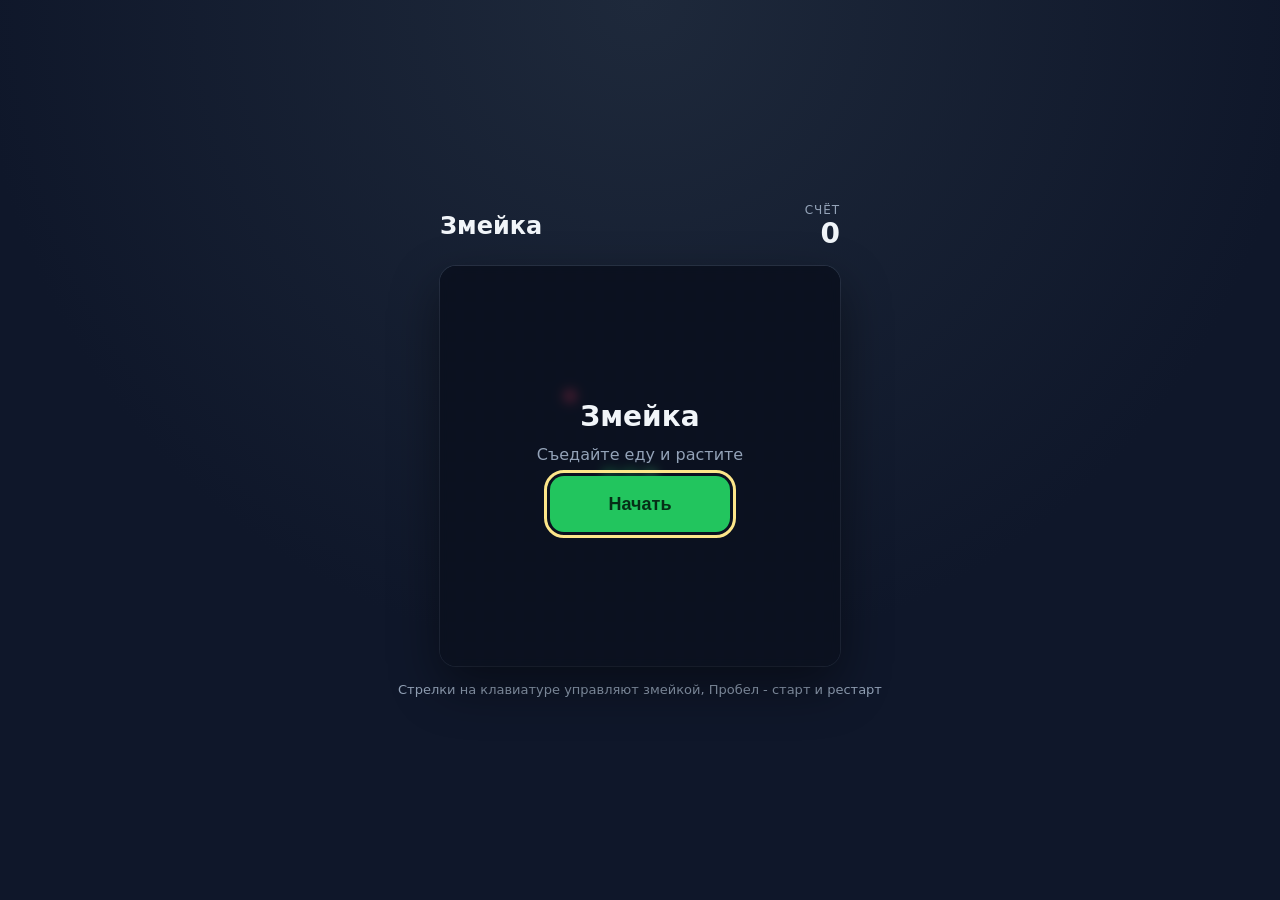
==== ai-versions/bolt-new/index.html @ 48eb81b1 "Add files via upload" ====
<!doctype html>
<html lang="ru">
  <head>
    <meta charset="UTF-8" />
    <meta name="viewport" content="width=device-width, initial-scale=1.0, maximum-scale=1.0, user-scalable=no" />
    <meta name="theme-color" content="#0f172a" />
    <title>Змейка</title>
    <style>
      :root {
        --bg: #0f172a;
        --panel: #1e293b;
        --panel-hover: #334155;
        --board: #0b1220;
        --snake: #22c55e;
        --snake-head: #4ade80;
        --food: #f43f5e;
        --text: #f1f5f9;
        --muted: #94a3b8;
      }

      * {
        box-sizing: border-box;
        margin: 0;
        padding: 0;
      }

      html,
      body {
        height: 100%;
        overflow: hidden;
        overscroll-behavior: none;
      }

      body {
        background: radial-gradient(circle at top, #1e293b 0%, var(--bg) 60%);
        color: var(--text);
        font-family: system-ui, -apple-system, "Segoe UI", Roboto, sans-serif;
        display: flex;
        flex-direction: column;
        align-items: center;
        justify-content: center;
        gap: 16px;
        padding: 16px;
        touch-action: none;
        -webkit-user-select: none;
        user-select: none;
        -webkit-tap-highlight-color: transparent;
      }

      header {
        width: clamp(300px, min(92vw, 55vh), 400px);
        display: flex;
        align-items: center;
        justify-content: space-between;
      }

      h1 {
        font-size: 24px;
        font-weight: 700;
        line-height: 1.2;
      }

      .score {
        display: flex;
        flex-direction: column;
        align-items: flex-end;
        line-height: 1.2;
      }

      .score-label {
        font-size: 12px;
        color: var(--muted);
        text-transform: uppercase;
        letter-spacing: 0.08em;
      }

      .score-value {
        font-size: 28px;
        font-weight: 700;
        font-variant-numeric: tabular-nums;
      }

      .board {
        position: relative;
        width: clamp(300px, min(92vw, 55vh), 400px);
        aspect-ratio: 1 / 1;
        border-radius: 16px;
        overflow: hidden;
        box-shadow: 0 20px 50px rgba(0, 0, 0, 0.45), 0 0 0 1px rgba(148, 163, 184, 0.15);
      }

      canvas {
        display: block;
        width: 100%;
        height: 100%;
      }

      .overlay {
        position: absolute;
        inset: 0;
        display: flex;
        flex-direction: column;
        align-items: center;
        justify-content: center;
        gap: 12px;
        padding: 24px;
        background: rgba(11, 18, 32, 0.82);
        backdrop-filter: blur(4px);
        text-align: center;
        transition: opacity 0.25s ease, visibility 0.25s ease;
      }

      .overlay.hidden {
        opacity: 0;
        visibility: hidden;
        pointer-events: none;
      }

      .overlay-title {
        font-size: 28px;
        font-weight: 700;
      }

      .overlay-text {
        font-size: 16px;
        color: var(--muted);
      }

      .overlay-text strong {
        color: var(--text);
      }

      .btn {
        min-width: 180px;
        min-height: 56px;
        padding: 0 28px;
        border: none;
        border-radius: 14px;
        background: var(--snake);
        color: #052e16;
        font-size: 18px;
        font-weight: 700;
        cursor: pointer;
        transition: transform 0.12s ease, background-color 0.2s ease;
      }

      .btn:hover {
        background: var(--snake-head);
      }

      .btn:active {
        transform: scale(0.96);
      }

      .btn:focus-visible {
        outline: 3px solid #fde68a;
        outline-offset: 3px;
      }

      .pad {
        display: grid;
        grid-template-columns: repeat(3, 64px);
        grid-template-rows: repeat(2, 64px);
        gap: 8px;
      }

      .pad-btn {
        display: flex;
        align-items: center;
        justify-content: center;
        width: 64px;
        height: 64px;
        border: none;
        border-radius: 16px;
        background: var(--panel);
        color: var(--text);
        cursor: pointer;
        box-shadow: 0 4px 0 #0f172a, 0 8px 18px rgba(0, 0, 0, 0.35);
        transition: transform 0.08s ease, background-color 0.15s ease, box-shadow 0.08s ease;
      }

      .pad-btn:hover {
        background: var(--panel-hover);
      }

      .pad-btn:active,
      .pad-btn.pressed {
        transform: translateY(3px);
        box-shadow: 0 1px 0 #0f172a, 0 3px 8px rgba(0, 0, 0, 0.3);
        background: var(--snake);
        color: #052e16;
      }

      .pad-btn:focus-visible {
        outline: 3px solid #fde68a;
        outline-offset: 2px;
      }

      .pad-up {
        grid-column: 2;
        grid-row: 1;
      }

      .pad-left {
        grid-column: 1;
        grid-row: 2;
      }

      .pad-down {
        grid-column: 2;
        grid-row: 2;
      }

      .pad-right {
        grid-column: 3;
        grid-row: 2;
      }

      .pad-btn svg {
        width: 28px;
        height: 28px;
      }

      .hint {
        font-size: 13px;
        color: var(--muted);
        text-align: center;
      }

      @media (hover: hover) and (pointer: fine) {
        .pad {
          display: none;
        }
      }

      @media (hover: hover) and (pointer: fine) {
        .hint-touch {
          display: none;
        }
      }

      @media (hover: none), (pointer: coarse) {
        .hint-desktop {
          display: none;
        }
      }
    </style>
    <meta property="og:image" content="https://bolt.new/static/og_default.png">
    <meta name="twitter:card" content="summary_large_image">
    <meta name="twitter:image" content="https://bolt.new/static/og_default.png">
  </head>
  <body>
    <header>
      <h1>Змейка</h1>
      <div class="score">
        <span class="score-label">Счёт</span>
        <span class="score-value" id="score">0</span>
      </div>
    </header>

    <div class="board">
      <canvas id="board" width="400" height="400"></canvas>

      <div class="overlay" id="overlay">
        <h2 class="overlay-title" id="overlay-title">Змейка</h2>
        <p class="overlay-text" id="overlay-text">Съедайте еду и растите</p>
        <button class="btn" id="start-btn" type="button">Начать</button>
      </div>
    </div>

    <div class="pad" aria-label="Экранные стрелки">
      <button class="pad-btn pad-up" data-dir="up" type="button" aria-label="Вверх">
        <svg viewBox="0 0 24 24" fill="none" stroke="currentColor" stroke-width="2.5" stroke-linecap="round" stroke-linejoin="round"><path d="m18 15-6-6-6 6" /></svg>
      </button>
      <button class="pad-btn pad-left" data-dir="left" type="button" aria-label="Влево">
        <svg viewBox="0 0 24 24" fill="none" stroke="currentColor" stroke-width="2.5" stroke-linecap="round" stroke-linejoin="round"><path d="m15 18-6-6 6-6" /></svg>
      </button>
      <button class="pad-btn pad-down" data-dir="down" type="button" aria-label="Вниз">
        <svg viewBox="0 0 24 24" fill="none" stroke="currentColor" stroke-width="2.5" stroke-linecap="round" stroke-linejoin="round"><path d="m6 9 6 6 6-6" /></svg>
      </button>
      <button class="pad-btn pad-right" data-dir="right" type="button" aria-label="Вправо">
        <svg viewBox="0 0 24 24" fill="none" stroke="currentColor" stroke-width="2.5" stroke-linecap="round" stroke-linejoin="round"><path d="m9 18 6-6-6-6" /></svg>
      </button>
    </div>

    <p class="hint hint-desktop">Стрелки на клавиатуре управляют змейкой, Пробел - старт и рестарт</p>
    <p class="hint hint-touch">Проведите пальцем по полю или нажимайте стрелки</p>

    <script>
      (() => {
        // Размер поля: 20x20 клеток по 20 px во внутреннем разрешении canvas
        const GRID = 20;
        const CELL = 400 / GRID;
        const START_LENGTH = 3;
        const STEP_MS = 130;
        const MAX_QUEUED_TURNS = 3;
        const SWIPE_MIN_PX = 24;

        const DIRS = {
          up: { x: 0, y: -1 },
          down: { x: 0, y: 1 },
          left: { x: -1, y: 0 },
          right: { x: 1, y: 0 },
        };

        const KEY_TO_DIR = {
          ArrowUp: 'up',
          ArrowDown: 'down',
          ArrowLeft: 'left',
          ArrowRight: 'right',
          KeyW: 'up',
          KeyS: 'down',
          KeyA: 'left',
          KeyD: 'right',
        };

        const canvas = document.getElementById('board');
        const ctx = canvas.getContext('2d');
        const scoreEl = document.getElementById('score');
        const overlay = document.getElementById('overlay');
        const overlayTitle = document.getElementById('overlay-title');
        const overlayText = document.getElementById('overlay-text');
        const startBtn = document.getElementById('start-btn');

        let snake = [];
        let dir = DIRS.right;
        let turnQueue = [];
        let food = null;
        let score = 0;
        let state = 'idle'; // idle | playing | over
        let timer = null;

        // Проверка, что клетка свободна (не занята змейкой)
        const isOccupied = (cell) => snake.some((s) => s.x === cell.x && s.y === cell.y);

        // Случайная свободная клетка для еды
        function spawnFood() {
          const free = [];
          for (let y = 0; y < GRID; y++) {
            for (let x = 0; x < GRID; x++) {
              const cell = { x, y };
              if (!isOccupied(cell)) free.push(cell);
            }
          }
          if (free.length === 0) return null;
          return free[Math.floor(Math.random() * free.length)];
        }

        function resetGame() {
          const cx = Math.floor(GRID / 2);
          const cy = Math.floor(GRID / 2);
          snake = [];
          for (let i = 0; i < START_LENGTH; i++) {
            snake.push({ x: cx - i, y: cy });
          }
          dir = DIRS.right;
          turnQueue = [];
          score = 0;
          scoreEl.textContent = '0';
          food = spawnFood();
        }

        // Добавляет поворот в очередь; разворот на 180 градусов отбрасывается
        function queueTurn(name) {
          const next = DIRS[name];
          const last = turnQueue.length ? turnQueue[turnQueue.length - 1] : dir;
          if (next.x === last.x && next.y === last.y) return;
          if (next.x === -last.x && next.y === -last.y) return;
          if (turnQueue.length >= MAX_QUEUED_TURNS) return;
          turnQueue.push(next);
        }

        // Один шаг игры: движение, проверка столкновений, рост или сдвиг
        function step() {
          if (turnQueue.length) dir = turnQueue.shift();

          const head = snake[0];
          const newHead = { x: head.x + dir.x, y: head.y + dir.y };

          const hitWall =
            newHead.x < 0 || newHead.y < 0 || newHead.x >= GRID || newHead.y >= GRID;
          // Хвост уходит из клетки в этом же ходу, поэтому его не учитываем
          const body = snake.slice(0, snake.length - 1);
          const hitSelf = body.some((s) => s.x === newHead.x && s.y === newHead.y);

          if (hitWall || hitSelf) {
            endGame();
            return;
          }

          snake.unshift(newHead);

          if (food && newHead.x === food.x && newHead.y === food.y) {
            score += 1;
            scoreEl.textContent = String(score);
            food = spawnFood();
            if (!food) {
              endGame();
            }
          } else {
            snake.pop();
          }
        }

        function drawRoundedCell(x, y, radius, color) {
          const inset = 1;
          ctx.fillStyle = color;
          ctx.beginPath();
          ctx.roundRect(x * CELL + inset, y * CELL + inset, CELL - inset * 2, CELL - inset * 2, radius);
          ctx.fill();
        }

        function draw() {
          ctx.fillStyle = getComputedStyle(document.documentElement).getPropertyValue('--board').trim();
          ctx.fillRect(0, 0, canvas.width, canvas.height);

          ctx.strokeStyle = 'rgba(148, 163, 184, 0.06)';
          ctx.lineWidth = 1;
          for (let i = 1; i < GRID; i++) {
            ctx.beginPath();
            ctx.moveTo(i * CELL, 0);
            ctx.lineTo(i * CELL, canvas.height);
            ctx.moveTo(0, i * CELL);
            ctx.lineTo(canvas.width, i * CELL);
            ctx.stroke();
          }

          if (food) {
            const cx = food.x * CELL + CELL / 2;
            const cy = food.y * CELL + CELL / 2;
            ctx.save();
            ctx.shadowColor = 'rgba(244, 63, 94, 0.8)';
            ctx.shadowBlur = 12;
            ctx.fillStyle = '#f43f5e';
            ctx.beginPath();
            ctx.arc(cx, cy, CELL / 2 - 3, 0, Math.PI * 2);
            ctx.fill();
            ctx.restore();
          }

          snake.forEach((segment, index) => {
            const isHead = index === 0;
            const color = isHead ? '#4ade80' : '#22c55e';
            drawRoundedCell(segment.x, segment.y, isHead ? 7 : 5, color);
          });
        }

        function showOverlay(title, text, buttonLabel) {
          overlayTitle.textContent = title;
          overlayText.innerHTML = text;
          startBtn.textContent = buttonLabel;
          overlay.classList.remove('hidden');
          startBtn.focus({ preventScroll: true });
        }

        function hideOverlay() {
          overlay.classList.add('hidden');
        }

        function tick() {
          if (state !== 'playing') return;
          step();
          if (state === 'playing') {
            draw();
            timer = setTimeout(tick, STEP_MS);
          }
        }

        function startGame() {
          clearTimeout(timer);
          resetGame();
          state = 'playing';
          hideOverlay();
          draw();
          timer = setTimeout(tick, STEP_MS);
        }

        function endGame() {
          state = 'over';
          clearTimeout(timer);
          draw();
          showOverlay(
            'Игра окончена',
            `Ваш счёт: <strong>${score}</strong>`,
            'Играть снова'
          );
        }

        // Управление с клавиатуры
        document.addEventListener('keydown', (e) => {
          const name = KEY_TO_DIR[e.code];
          if (name) e.preventDefault();

          if (e.code === 'Space' || e.code === 'Enter') {
            if (state !== 'playing') {
              e.preventDefault();
              startGame();
            }
            return;
          }

          if (name && state === 'playing') queueTurn(name);
        });

        // Кнопка старта / рестарта
        startBtn.addEventListener('click', startGame);

        // Экранные стрелки
        document.querySelectorAll('.pad-btn').forEach((btn) => {
          btn.addEventListener('pointerdown', (e) => {
            e.preventDefault();
            if (state !== 'playing') {
              if (state === 'idle') startGame();
              return;
            }
            queueTurn(btn.dataset.dir);
          });
        });

        // Свайпы по всей странице; жесты прокрутки и масштабирования отключены
        let touchStart = null;

        document.addEventListener(
          'touchstart',
          (e) => {
            if (e.touches.length !== 1) return;
            touchStart = { x: e.touches[0].clientX, y: e.touches[0].clientY };
          },
          { passive: true }
        );

        document.addEventListener(
          'touchmove',
          (e) => {
            e.preventDefault();
          },
          { passive: false }
        );

        document.addEventListener('touchend', (e) => {
          if (!touchStart || e.changedTouches.length === 0) return;
          const dx = e.changedTouches[0].clientX - touchStart.x;
          const dy = e.changedTouches[0].clientY - touchStart.y;
          touchStart = null;

          if (Math.max(Math.abs(dx), Math.abs(dy)) < SWIPE_MIN_PX) return;
          if (state !== 'playing') return;

          if (Math.abs(dx) > Math.abs(dy)) {
            queueTurn(dx > 0 ? 'right' : 'left');
          } else {
            queueTurn(dy > 0 ? 'down' : 'up');
          }
        });

        // Блокировка масштабирования жестами (iOS Safari)
        ['gesturestart', 'gesturechange', 'gestureend'].forEach((type) => {
          document.addEventListener(type, (e) => e.preventDefault());
        });

        resetGame();
        draw();
        showOverlay('Змейка', 'Съедайте еду и растите', 'Начать');
      })();
    </script>
  </body>
</html>
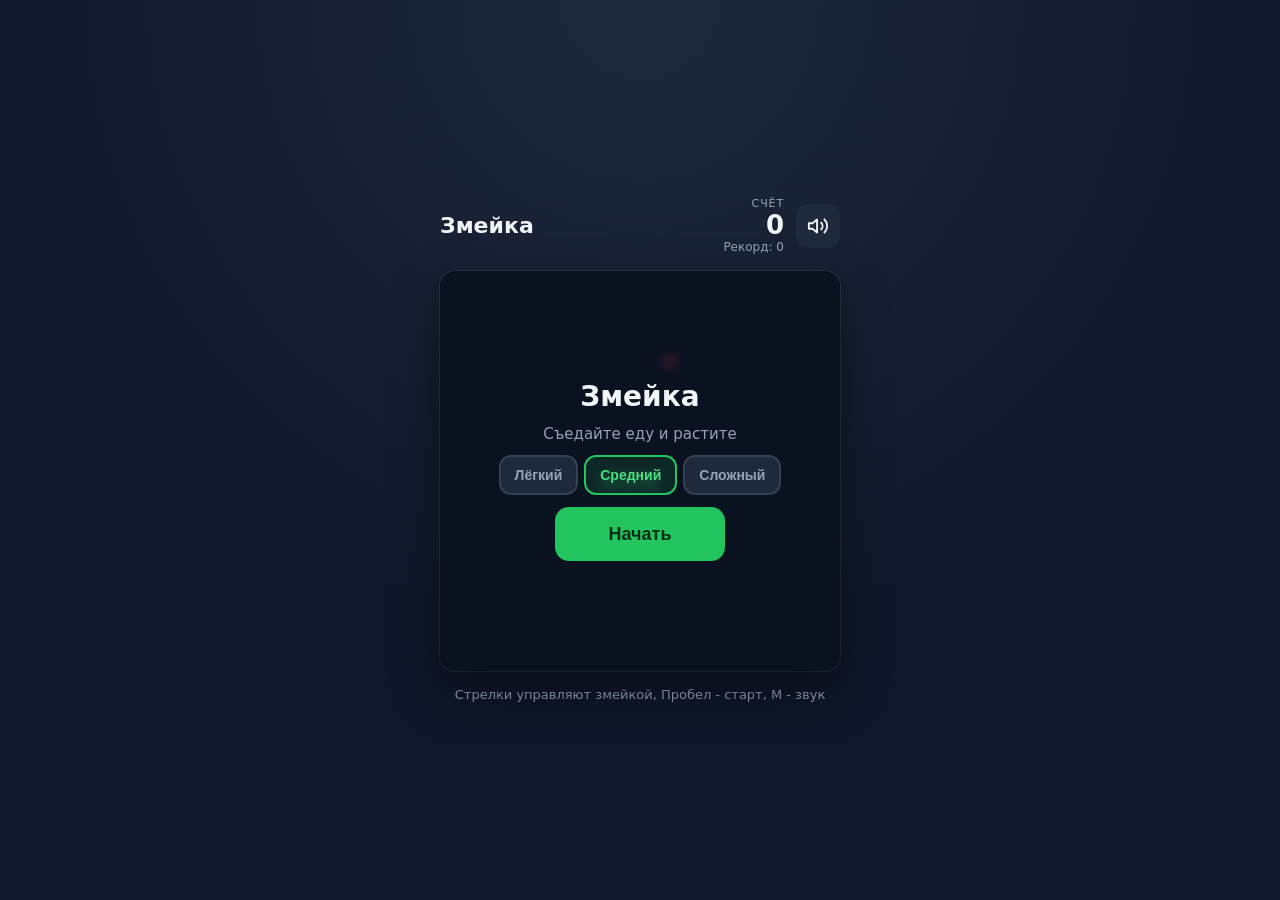
==== commit f1d16970: "Update index.html" ====
--- a/ai-versions/bolt-new/index.html
+++ b/ai-versions/bolt-new/index.html
@@ -32,6 +32,8 @@
       }
 
       body {
+        height: 100vh;
+        height: 100dvh;
         background: radial-gradient(circle at top, #1e293b 0%, var(--bg) 60%);
         color: var(--text);
         font-family: system-ui, -apple-system, "Segoe UI", Roboto, sans-serif;
@@ -39,8 +41,8 @@
         flex-direction: column;
         align-items: center;
         justify-content: center;
-        gap: 16px;
-        padding: 16px;
+        gap: clamp(8px, 2vh, 16px);
+        padding: 12px;
         touch-action: none;
         -webkit-user-select: none;
         user-select: none;
@@ -48,41 +50,87 @@
       }
 
       header {
-        width: clamp(300px, min(92vw, 55vh), 400px);
+        width: clamp(240px, min(92vw, 100dvh - 330px), 400px);
         display: flex;
         align-items: center;
         justify-content: space-between;
+        gap: 12px;
       }
 
       h1 {
-        font-size: 24px;
+        font-size: 22px;
         font-weight: 700;
         line-height: 1.2;
+      }
+
+      .header-right {
+        display: flex;
+        align-items: center;
+        gap: 12px;
       }
 
       .score {
         display: flex;
         flex-direction: column;
         align-items: flex-end;
-        line-height: 1.2;
+        line-height: 1.15;
       }
 
       .score-label {
-        font-size: 12px;
+        font-size: 11px;
         color: var(--muted);
         text-transform: uppercase;
         letter-spacing: 0.08em;
       }
 
       .score-value {
-        font-size: 28px;
+        font-size: 26px;
         font-weight: 700;
         font-variant-numeric: tabular-nums;
+        transition: transform 0.15s ease, color 0.15s ease;
+      }
+
+      .score-value.bump {
+        transform: scale(1.35);
+        color: var(--snake-head);
+      }
+
+      .score-best {
+        font-size: 12px;
+        color: var(--muted);
+        font-variant-numeric: tabular-nums;
+      }
+
+      .icon-btn {
+        display: flex;
+        align-items: center;
+        justify-content: center;
+        width: 44px;
+        height: 44px;
+        border: none;
+        border-radius: 12px;
+        background: var(--panel);
+        color: var(--text);
+        cursor: pointer;
+        transition: background-color 0.15s ease, transform 0.1s ease;
+      }
+
+      .icon-btn:hover {
+        background: var(--panel-hover);
+      }
+
+      .icon-btn:active {
+        transform: scale(0.92);
+      }
+
+      .icon-btn svg {
+        width: 22px;
+        height: 22px;
       }
 
       .board {
         position: relative;
-        width: clamp(300px, min(92vw, 55vh), 400px);
+        width: clamp(240px, min(92vw, 100dvh - 330px), 400px);
         aspect-ratio: 1 / 1;
         border-radius: 16px;
         overflow: hidden;
@@ -103,8 +151,8 @@
         align-items: center;
         justify-content: center;
         gap: 12px;
-        padding: 24px;
-        background: rgba(11, 18, 32, 0.82);
+        padding: 16px;
+        background: rgba(11, 18, 32, 0.85);
         backdrop-filter: blur(4px);
         text-align: center;
         transition: opacity 0.25s ease, visibility 0.25s ease;
@@ -117,12 +165,12 @@
       }
 
       .overlay-title {
-        font-size: 28px;
+        font-size: clamp(22px, 7vw, 28px);
         font-weight: 700;
       }
 
       .overlay-text {
-        font-size: 16px;
+        font-size: 15px;
         color: var(--muted);
       }
 
@@ -130,10 +178,38 @@
         color: var(--text);
       }
 
+      .overlay-text .record {
+        color: #fbbf24;
+        font-weight: 700;
+      }
+
+      .diff {
+        display: flex;
+        gap: 6px;
+      }
+
+      .diff-btn {
+        padding: 10px 14px;
+        border: 2px solid var(--panel-hover);
+        border-radius: 12px;
+        background: var(--panel);
+        color: var(--muted);
+        font-size: 14px;
+        font-weight: 600;
+        cursor: pointer;
+        transition: border-color 0.15s ease, color 0.15s ease, background-color 0.15s ease;
+      }
+
+      .diff-btn.active {
+        border-color: var(--snake);
+        background: rgba(34, 197, 94, 0.12);
+        color: var(--snake-head);
+      }
+
       .btn {
-        min-width: 180px;
-        min-height: 56px;
-        padding: 0 28px;
+        min-width: 170px;
+        min-height: 54px;
+        padding: 0 26px;
         border: none;
         border-radius: 14px;
         background: var(--snake);
@@ -183,8 +259,7 @@
         background: var(--panel-hover);
       }
 
-      .pad-btn:active,
-      .pad-btn.pressed {
+      .pad-btn:active {
         transform: translateY(3px);
         box-shadow: 0 1px 0 #0f172a, 0 3px 8px rgba(0, 0, 0, 0.3);
         background: var(--snake);
@@ -196,74 +271,65 @@
         outline-offset: 2px;
       }
 
-      .pad-up {
-        grid-column: 2;
-        grid-row: 1;
-      }
-
-      .pad-left {
-        grid-column: 1;
-        grid-row: 2;
-      }
-
-      .pad-down {
-        grid-column: 2;
-        grid-row: 2;
-      }
-
-      .pad-right {
-        grid-column: 3;
-        grid-row: 2;
-      }
-
-      .pad-btn svg {
-        width: 28px;
-        height: 28px;
-      }
-
-      .hint {
-        font-size: 13px;
-        color: var(--muted);
-        text-align: center;
-      }
-
+      .pad-up { grid-column: 2; grid-row: 1; }
+      .pad-left { grid-column: 1; grid-row: 2; }
+      .pad-down { grid-column: 2; grid-row: 2; }
+      .pad-right { grid-column: 3; grid-row: 2; }
+
+      .pad-btn svg { width: 28px; height: 28px; }
+
+      .hint { font-size: 13px; color: var(--muted); text-align: center; }
+
+      /* На компьютере экранные стрелки и подсказка про свайпы не нужны */
       @media (hover: hover) and (pointer: fine) {
+        .pad, .hint-touch { display: none; }
+      }
+
+      /* На телефоне подсказка про клавиатуру не нужна */
+      @media (hover: none), (pointer: coarse) {
+        .hint-desktop { display: none; }
+      }
+
+      /* На низких экранах уменьшаем кнопки и убираем подсказки, чтобы всё влезло без прокрутки */
+      @media (max-height: 700px) {
+        .hint { display: none; }
         .pad {
-          display: none;
-        }
-      }
-
-      @media (hover: hover) and (pointer: fine) {
-        .hint-touch {
-          display: none;
-        }
-      }
-
-      @media (hover: none), (pointer: coarse) {
-        .hint-desktop {
-          display: none;
-        }
+          grid-template-columns: repeat(3, 54px);
+          grid-template-rows: repeat(2, 54px);
+        }
+        .pad-btn { width: 54px; height: 54px; }
+        .pad-btn svg { width: 24px; height: 24px; }
+        header, .board { width: clamp(240px, min(92vw, 100dvh - 250px), 400px); }
       }
     </style>
-    <meta property="og:image" content="https://bolt.new/static/og_default.png">
-    <meta name="twitter:card" content="summary_large_image">
-    <meta name="twitter:image" content="https://bolt.new/static/og_default.png">
   </head>
   <body>
     <header>
       <h1>Змейка</h1>
-      <div class="score">
-        <span class="score-label">Счёт</span>
-        <span class="score-value" id="score">0</span>
+      <div class="header-right">
+        <div class="score">
+          <span class="score-label">Счёт</span>
+          <span class="score-value" id="score">0</span>
+          <span class="score-best" id="best">Рекорд: 0</span>
+        </div>
+        <button class="icon-btn" id="sound-btn" type="button" aria-label="Звук вкл/выкл">
+          <svg id="icon-on" viewBox="0 0 24 24" fill="none" stroke="currentColor" stroke-width="2" stroke-linecap="round" stroke-linejoin="round"><polygon points="11 5 6 9 2 9 2 15 6 15 11 19 11 5" /><path d="M15.54 8.46a5 5 0 0 1 0 7.07" /><path d="M19.07 4.93a10 10 0 0 1 0 14.14" /></svg>
+          <svg id="icon-off" viewBox="0 0 24 24" fill="none" stroke="currentColor" stroke-width="2" stroke-linecap="round" stroke-linejoin="round" style="display: none"><polygon points="11 5 6 9 2 9 2 15 6 15 11 19 11 5" /><line x1="23" y1="9" x2="17" y2="15" /><line x1="17" y1="9" x2="23" y2="15" /></svg>
+        </button>
       </div>
     </header>
 
     <div class="board">
-      <canvas id="board" width="400" height="400"></canvas>
+      <canvas id="board"></canvas>
 
       <div class="overlay" id="overlay">
         <h2 class="overlay-title" id="overlay-title">Змейка</h2>
         <p class="overlay-text" id="overlay-text">Съедайте еду и растите</p>
+        <div class="diff" id="diff" role="group" aria-label="Уровень сложности">
+          <button class="diff-btn" data-diff="easy" type="button">Лёгкий</button>
+          <button class="diff-btn" data-diff="normal" type="button">Средний</button>
+          <button class="diff-btn" data-diff="hard" type="button">Сложный</button>
+        </div>
         <button class="btn" id="start-btn" type="button">Начать</button>
       </div>
     </div>
@@ -283,18 +349,28 @@
       </button>
     </div>
 
-    <p class="hint hint-desktop">Стрелки на клавиатуре управляют змейкой, Пробел - старт и рестарт</p>
-    <p class="hint hint-touch">Проведите пальцем по полю или нажимайте стрелки</p>
+    <p class="hint hint-desktop">Стрелки управляют змейкой, Пробел - старт, M - звук</p>
+    <p class="hint hint-touch">Свайпы или стрелки, кнопка сверху - звук</p>
 
     <script>
       (() => {
-        // Размер поля: 20x20 клеток по 20 px во внутреннем разрешении canvas
+        'use strict';
+
+        // Размер поля: 20x20 клеток, рисуем в логических координатах 400x400
         const GRID = 20;
-        const CELL = 400 / GRID;
+        const SIZE = 400;
+        const CELL = SIZE / GRID;
         const START_LENGTH = 3;
-        const STEP_MS = 130;
         const MAX_QUEUED_TURNS = 3;
         const SWIPE_MIN_PX = 24;
+        const PARTICLES_PER_FOOD = 14;
+
+        // Уровни сложности: скорость змейки в миллисекундах на клетку
+        const DIFFS = {
+          easy: { label: 'Лёгкий', ms: 160 },
+          normal: { label: 'Средний', ms: 115 },
+          hard: { label: 'Сложный', ms: 80 },
+        };
 
         const DIRS = {
           up: { x: 0, y: -1 },
@@ -304,33 +380,121 @@
         };
 
         const KEY_TO_DIR = {
-          ArrowUp: 'up',
-          ArrowDown: 'down',
-          ArrowLeft: 'left',
-          ArrowRight: 'right',
-          KeyW: 'up',
-          KeyS: 'down',
-          KeyA: 'left',
-          KeyD: 'right',
+          ArrowUp: 'up', ArrowDown: 'down', ArrowLeft: 'left', ArrowRight: 'right',
+          KeyW: 'up', KeyS: 'down', KeyA: 'left', KeyD: 'right',
         };
 
         const canvas = document.getElementById('board');
         const ctx = canvas.getContext('2d');
         const scoreEl = document.getElementById('score');
+        const bestEl = document.getElementById('best');
         const overlay = document.getElementById('overlay');
         const overlayTitle = document.getElementById('overlay-title');
         const overlayText = document.getElementById('overlay-text');
         const startBtn = document.getElementById('start-btn');
-
-        let snake = [];
+        const diffBox = document.getElementById('diff');
+        const soundBtn = document.getElementById('sound-btn');
+        const iconOn = document.getElementById('icon-on');
+        const iconOff = document.getElementById('icon-off');
+
+        // ---------- Сохранение в LocalStorage ----------
+
+        // Читаем ключ с запасным значением; приватный режим может блокировать запись
+        function loadJSON(key, fallback) {
+          try {
+            const raw = localStorage.getItem(key);
+            return raw === null ? fallback : JSON.parse(raw);
+          } catch (e) { return fallback; }
+        }
+
+        function saveJSON(key, value) {
+          try { localStorage.setItem(key, JSON.stringify(value)); }
+          catch (e) { /* хранилище недоступно - играем без сохранения */ }
+        }
+
+        const BEST_KEY = 'snake.best.v1';
+        const DIFF_KEY = 'snake.diff.v1';
+        const SOUND_KEY = 'snake.sound.v1';
+
+        let best = loadJSON(BEST_KEY, { easy: 0, normal: 0, hard: 0 });
+        if (typeof best !== 'object' || best === null) best = { easy: 0, normal: 0, hard: 0 };
+
+        let diffName = loadJSON(DIFF_KEY, 'normal');
+        if (!DIFFS[diffName]) diffName = 'normal';
+
+        let soundOn = loadJSON(SOUND_KEY, true);
+        if (typeof soundOn !== 'boolean') soundOn = true;
+
+        // ---------- Состояние игры ----------
+
+        let snake = [];   // текущие клетки змейки
+        let prevSnake = []; // клетки предыдущего шага (для плавной интерполяции)
         let dir = DIRS.right;
         let turnQueue = [];
         let food = null;
         let score = 0;
         let state = 'idle'; // idle | playing | over
-        let timer = null;
-
-        // Проверка, что клетка свободна (не занята змейкой)
+        let stepMs = DIFFS[diffName].ms;
+        let acc = 0;       // накопленное время для шагов
+        let particles = []; // частицы при поедании
+        let eatFlash = 0;   // вспышка на голове при поедании
+        let deathFlash = 0; // красная вспышка при проигрыше
+        let shake = 0;      // тряска экрана при проигрыше
+        let overlayDelay = null;
+
+        // ---------- Звук (Web Audio API) ----------
+
+        let audioCtx = null;
+
+        function getAudioCtx() {
+          if (!audioCtx) {
+            const AC = window.AudioContext || window.webkitAudioContext;
+            if (!AC) return null;
+            audioCtx = new AC();
+          }
+          if (audioCtx.state === 'suspended') audioCtx.resume();
+          return audioCtx;
+        }
+
+        // Короткий тон с плавным изменением частоты и затуханием громкости
+        function playTone(freqStart, freqEnd, duration, type, volume) {
+          if (!soundOn) return;
+          const ac = getAudioCtx();
+          if (!ac) return;
+          const osc = ac.createOscillator();
+          const gain = ac.createGain();
+          const t = ac.currentTime;
+          osc.type = type;
+          osc.frequency.setValueAtTime(freqStart, t);
+          osc.frequency.exponentialRampToValueAtTime(Math.max(freqEnd, 1), t + duration);
+          gain.gain.setValueAtTime(volume, t);
+          gain.gain.exponentialRampToValueAtTime(0.001, t + duration);
+          osc.connect(gain);
+          gain.connect(ac.destination);
+          osc.start(t);
+          osc.stop(t + duration + 0.02);
+        }
+
+        const playEatSound = () => playTone(520, 880, 0.12, 'square', 0.12);
+        const playOverSound = () => {
+          playTone(300, 60, 0.5, 'sawtooth', 0.16);
+          playTone(150, 40, 0.55, 'triangle', 0.1);
+        };
+
+        function updateSoundIcon() {
+          iconOn.style.display = soundOn ? '' : 'none';
+          iconOff.style.display = soundOn ? 'none' : '';
+        }
+
+        function toggleSound() {
+          soundOn = !soundOn;
+          saveJSON(SOUND_KEY, soundOn);
+          updateSoundIcon();
+          if (soundOn) playEatSound(); // подтверждение включения коротким сигналом
+        }
+
+        // ---------- Логика игры ----------
+
         const isOccupied = (cell) => snake.some((s) => s.x === cell.x && s.y === cell.y);
 
         // Случайная свободная клетка для еды
@@ -347,22 +511,27 @@
         }
 
         function resetGame() {
-          const cx = Math.floor(GRID / 2);
-          const cy = Math.floor(GRID / 2);
+          const c = Math.floor(GRID / 2);
           snake = [];
-          for (let i = 0; i < START_LENGTH; i++) {
-            snake.push({ x: cx - i, y: cy });
-          }
+          for (let i = 0; i < START_LENGTH; i++) snake.push({ x: c - i, y: c });
+          prevSnake = snake.map((s) => ({ ...s }));
           dir = DIRS.right;
           turnQueue = [];
           score = 0;
           scoreEl.textContent = '0';
+          bestEl.textContent = 'Рекорд: ' + (best[diffName] || 0);
+          acc = 0;
+          particles = [];
+          eatFlash = 0;
+          deathFlash = 0;
+          shake = 0;
           food = spawnFood();
         }
 
         // Добавляет поворот в очередь; разворот на 180 градусов отбрасывается
         function queueTurn(name) {
           const next = DIRS[name];
+          if (!next) return;
           const last = turnQueue.length ? turnQueue[turnQueue.length - 1] : dir;
           if (next.x === last.x && next.y === last.y) return;
           if (next.x === -last.x && next.y === -last.y) return;
@@ -370,9 +539,27 @@
           turnQueue.push(next);
         }
 
-        // Один шаг игры: движение, проверка столкновений, рост или сдвиг
+        // Взрыв частиц в точке поедания
+        function spawnParticles(cx, cy) {
+          for (let i = 0; i < PARTICLES_PER_FOOD; i++) {
+            const angle = Math.random() * Math.PI * 2;
+            const speed = 60 + Math.random() * 160;
+            particles.push({
+              x: cx, y: cy,
+              vx: Math.cos(angle) * speed,
+              vy: Math.sin(angle) * speed,
+              life: 0.4 + Math.random() * 0.3,
+              maxLife: 0.7,
+              size: 2 + Math.random() * 3,
+              color: Math.random() < 0.5 ? '#f43f5e' : '#4ade80',
+            });
+          }
+        }
+
+        // Один логический шаг: движение, столкновения, рост
         function step() {
           if (turnQueue.length) dir = turnQueue.shift();
+          prevSnake = snake.map((s) => ({ ...s }));
 
           const head = snake[0];
           const newHead = { x: head.x + dir.x, y: head.y + dir.y };
@@ -383,49 +570,96 @@
           const body = snake.slice(0, snake.length - 1);
           const hitSelf = body.some((s) => s.x === newHead.x && s.y === newHead.y);
 
-          if (hitWall || hitSelf) {
-            endGame();
-            return;
-          }
+          if (hitWall || hitSelf) { endGame(); return; }
 
           snake.unshift(newHead);
 
           if (food && newHead.x === food.x && newHead.y === food.y) {
             score += 1;
             scoreEl.textContent = String(score);
+            scoreEl.classList.remove('bump');
+            void scoreEl.offsetWidth;
+            scoreEl.classList.add('bump');
+            spawnParticles(food.x * CELL + CELL / 2, food.y * CELL + CELL / 2);
+            eatFlash = 1;
+            playEatSound();
             food = spawnFood();
-            if (!food) {
-              endGame();
-            }
+            if (!food) endGame(); // поле заполнено
           } else {
             snake.pop();
           }
         }
 
-        function drawRoundedCell(x, y, radius, color) {
-          const inset = 1;
-          ctx.fillStyle = color;
-          ctx.beginPath();
-          ctx.roundRect(x * CELL + inset, y * CELL + inset, CELL - inset * 2, CELL - inset * 2, radius);
-          ctx.fill();
-        }
-
-        function draw() {
-          ctx.fillStyle = getComputedStyle(document.documentElement).getPropertyValue('--board').trim();
-          ctx.fillRect(0, 0, canvas.width, canvas.height);
+        function endGame() {
+          state = 'over';
+          deathFlash = 1;
+          shake = 0.6;
+          playOverSound();
+
+          const prevBest = best[diffName] || 0;
+          const isRecord = score > prevBest;
+          if (isRecord) {
+            best[diffName] = score;
+            saveJSON(BEST_KEY, best);
+          }
+          bestEl.textContent = 'Рекорд: ' + best[diffName];
+
+          clearTimeout(overlayDelay);
+          overlayDelay = setTimeout(() => {
+            const recordHtml = isRecord ? '<br><span class="record">Новый рекорд!</span>' : '';
+            showOverlay('Игра окончена', `Ваш счёт: <strong>${score}</strong>${recordHtml}`, 'Играть снова');
+          }, 550);
+        }
+
+        // ---------- Отрисовка ----------
+
+        // Полифилл roundRect для старых браузеров
+        if (!ctx.roundRect) {
+          ctx.roundRect = function (x, y, w, h, r) {
+            const rad = Math.min(r, w / 2, h / 2);
+            this.moveTo(x + rad, y);
+            this.arcTo(x + w, y, x + w, y + h, rad);
+            this.arcTo(x + w, y + h, x, y + h, rad);
+            this.arcTo(x, y + h, x, y, rad);
+            this.arcTo(x, y, x + w, y, rad);
+            this.closePath();
+          };
+        }
+
+        // Canvas рисуется в физических пикселях устройства для резкой картинки
+        function resizeCanvas() {
+          const rect = canvas.getBoundingClientRect();
+          const dpr = window.devicePixelRatio || 1;
+          const px = Math.max(1, Math.round(rect.width * dpr));
+          if (canvas.width !== px) { canvas.width = px; canvas.height = px; }
+        }
+
+        function draw(now) {
+          resizeCanvas();
+          const scale = canvas.width / SIZE;
+
+          ctx.setTransform(1, 0, 0, 1, 0, 0);
+          ctx.clearRect(0, 0, canvas.width, canvas.height);
+
+          ctx.setTransform(scale, 0, 0, scale, 0, 0);
+          if (shake > 0) {
+            ctx.translate((Math.random() - 0.5) * shake * 14, (Math.random() - 0.5) * shake * 14);
+          }
+
+          ctx.fillStyle = '#0b1220';
+          ctx.fillRect(-20, -20, SIZE + 40, SIZE + 40);
 
           ctx.strokeStyle = 'rgba(148, 163, 184, 0.06)';
           ctx.lineWidth = 1;
           for (let i = 1; i < GRID; i++) {
             ctx.beginPath();
-            ctx.moveTo(i * CELL, 0);
-            ctx.lineTo(i * CELL, canvas.height);
-            ctx.moveTo(0, i * CELL);
-            ctx.lineTo(canvas.width, i * CELL);
+            ctx.moveTo(i * CELL, 0); ctx.lineTo(i * CELL, SIZE);
+            ctx.moveTo(0, i * CELL); ctx.lineTo(SIZE, i * CELL);
             ctx.stroke();
           }
 
           if (food) {
+            const pulse = 1 + Math.sin(now / 180) * 0.08;
             const cx = food.x * CELL + CELL / 2;
             const cy = food.y * CELL + CELL / 2;
             ctx.save();
@@ -433,134 +667,175 @@
             ctx.shadowBlur = 12;
             ctx.fillStyle = '#f43f5e';
             ctx.beginPath();
-            ctx.arc(cx, cy, CELL / 2 - 3, 0, Math.PI * 2);
+            ctx.arc(cx, cy, (CELL / 2 - 3) * pulse, 0, Math.PI * 2);
             ctx.fill();
             ctx.restore();
           }
 
+          for (const p of particles) {
+            ctx.globalAlpha = Math.max(p.life / p.maxLife, 0);
+            ctx.fillStyle = p.color;
+            ctx.beginPath();
+            ctx.arc(p.x, p.y, p.size, 0, Math.PI * 2);
+            ctx.fill();
+          }
+          ctx.globalAlpha = 1;
+
+          const t = state === 'playing' ? Math.min(acc / stepMs, 1) : 1;
+          const prevLen = prevSnake.length;
           snake.forEach((segment, index) => {
+            const prev = prevSnake[Math.min(index, prevLen - 1)] || segment;
+            const x = prev.x + (segment.x - prev.x) * t;
+            const y = prev.y + (segment.y - prev.y) * t;
             const isHead = index === 0;
-            const color = isHead ? '#4ade80' : '#22c55e';
-            drawRoundedCell(segment.x, segment.y, isHead ? 7 : 5, color);
+            const grow = isHead ? eatFlash * 0.18 : 0;
+            const pad = CELL * (0.04 + grow * 0.2);
+            ctx.fillStyle = isHead ? '#4ade80' : '#22c55e';
+            ctx.beginPath();
+            ctx.roundRect(x * CELL + pad, y * CELL + pad, CELL - pad * 2, CELL - pad * 2, isHead ? 7 : 5);
+            ctx.fill();
+
+            if (isHead) {
+              const cx = x * CELL + CELL / 2;
+              const cy = y * CELL + CELL / 2;
+              const fx = dir.x, fy = dir.y, px = -fy, py = fx;
+              ctx.fillStyle = '#052e16';
+              for (const sign of [-1, 1]) {
+                ctx.beginPath();
+                ctx.arc(cx + fx * 4 + px * sign * 4, cy + fy * 4 + py * sign * 4, 1.8, 0, Math.PI * 2);
+                ctx.fill();
+              }
+            }
           });
-        }
+
+          if (deathFlash > 0) {
+            ctx.fillStyle = `rgba(244, 63, 94, ${deathFlash * 0.25})`;
+            ctx.fillRect(-20, -20, SIZE + 40, SIZE + 40);
+          }
+
+          ctx.setTransform(1, 0, 0, 1, 0, 0);
+        }
+
+        // ---------- Игровой цикл ----------
+
+        let lastTime = 0;
+
+        function frame(ts) {
+          requestAnimationFrame(frame);
+          const dt = Math.min((ts - lastTime) / 1000, 0.1);
+          lastTime = ts;
+
+          if (state === 'playing') {
+            acc += dt * 1000;
+            while (acc >= stepMs) {
+              acc -= stepMs;
+              step();
+              if (state !== 'playing') { acc = 0; break; }
+            }
+          }
+
+          if (eatFlash > 0) eatFlash = Math.max(eatFlash - dt * 5, 0);
+          if (deathFlash > 0) deathFlash = Math.max(deathFlash - dt * 2, 0);
+          if (shake > 0) shake = Math.max(shake - dt * 1.2, 0);
+          if (particles.length) {
+            for (const p of particles) {
+              p.x += p.vx * dt; p.y += p.vy * dt;
+              p.vx *= 0.92; p.vy *= 0.92; p.life -= dt;
+            }
+            particles = particles.filter((p) => p.life > 0);
+          }
+
+          draw(ts);
+        }
+
+        // ---------- Экраны и интерфейс ----------
 
         function showOverlay(title, text, buttonLabel) {
           overlayTitle.textContent = title;
           overlayText.innerHTML = text;
           startBtn.textContent = buttonLabel;
           overlay.classList.remove('hidden');
-          startBtn.focus({ preventScroll: true });
-        }
-
-        function hideOverlay() {
-          overlay.classList.add('hidden');
-        }
-
-        function tick() {
-          if (state !== 'playing') return;
-          step();
-          if (state === 'playing') {
-            draw();
-            timer = setTimeout(tick, STEP_MS);
-          }
-        }
+        }
+
+        function hideOverlay() { overlay.classList.add('hidden'); }
 
         function startGame() {
-          clearTimeout(timer);
+          if (state === 'playing') return;
+          clearTimeout(overlayDelay);
+          stepMs = DIFFS[diffName].ms;
           resetGame();
           state = 'playing';
           hideOverlay();
-          draw();
-          timer = setTimeout(tick, STEP_MS);
-        }
-
-        function endGame() {
-          state = 'over';
-          clearTimeout(timer);
-          draw();
-          showOverlay(
-            'Игра окончена',
-            `Ваш счёт: <strong>${score}</strong>`,
-            'Играть снова'
-          );
-        }
-
-        // Управление с клавиатуры
+          getAudioCtx();
+        }
+
+        function updateDiffButtons() {
+          diffBox.querySelectorAll('.diff-btn').forEach((b) => {
+            b.classList.toggle('active', b.dataset.diff === diffName);
+          });
+        }
+
         document.addEventListener('keydown', (e) => {
           const name = KEY_TO_DIR[e.code];
-          if (name) e.preventDefault();
-
+          if (e.code === 'KeyM') { toggleSound(); return; }
           if (e.code === 'Space' || e.code === 'Enter') {
-            if (state !== 'playing') {
-              e.preventDefault();
-              startGame();
-            }
+            if (state !== 'playing') { e.preventDefault(); startGame(); }
             return;
           }
-
-          if (name && state === 'playing') queueTurn(name);
+          if (name) { e.preventDefault(); if (state === 'playing') queueTurn(name); }
         });
 
-        // Кнопка старта / рестарта
         startBtn.addEventListener('click', startGame);
 
-        // Экранные стрелки
+        diffBox.addEventListener('click', (e) => {
+          const btn = e.target.closest('.diff-btn');
+          if (!btn || !DIFFS[btn.dataset.diff]) return;
+          diffName = btn.dataset.diff;
+          stepMs = DIFFS[diffName].ms;
+          saveJSON(DIFF_KEY, diffName);
+          updateDiffButtons();
+          bestEl.textContent = 'Рекорд: ' + (best[diffName] || 0);
+        });
+
         document.querySelectorAll('.pad-btn').forEach((btn) => {
           btn.addEventListener('pointerdown', (e) => {
             e.preventDefault();
-            if (state !== 'playing') {
-              if (state === 'idle') startGame();
-              return;
-            }
-            queueTurn(btn.dataset.dir);
+            if (state === 'idle') { startGame(); return; }
+            if (state === 'playing') queueTurn(btn.dataset.dir);
           });
         });
 
-        // Свайпы по всей странице; жесты прокрутки и масштабирования отключены
+        soundBtn.addEventListener('click', toggleSound);
+
+        // Свайпы по всей странице; прокрутка и масштабирование отключены
         let touchStart = null;
-
-        document.addEventListener(
-          'touchstart',
-          (e) => {
-            if (e.touches.length !== 1) return;
-            touchStart = { x: e.touches[0].clientX, y: e.touches[0].clientY };
-          },
-          { passive: true }
-        );
-
-        document.addEventListener(
-          'touchmove',
-          (e) => {
-            e.preventDefault();
-          },
-          { passive: false }
-        );
+        document.addEventListener('touchstart', (e) => {
+          if (e.touches.length !== 1) return;
+          touchStart = { x: e.touches[0].clientX, y: e.touches[0].clientY };
+        }, { passive: true });
+
+        document.addEventListener('touchmove', (e) => { e.preventDefault(); }, { passive: false });
 
         document.addEventListener('touchend', (e) => {
           if (!touchStart || e.changedTouches.length === 0) return;
           const dx = e.changedTouches[0].clientX - touchStart.x;
           const dy = e.changedTouches[0].clientY - touchStart.y;
           touchStart = null;
-
           if (Math.max(Math.abs(dx), Math.abs(dy)) < SWIPE_MIN_PX) return;
           if (state !== 'playing') return;
-
-          if (Math.abs(dx) > Math.abs(dy)) {
-            queueTurn(dx > 0 ? 'right' : 'left');
-          } else {
-            queueTurn(dy > 0 ? 'down' : 'up');
-          }
+          if (Math.abs(dx) > Math.abs(dy)) queueTurn(dx > 0 ? 'right' : 'left');
+          else queueTurn(dy > 0 ? 'down' : 'up');
         });
 
-        // Блокировка масштабирования жестами (iOS Safari)
         ['gesturestart', 'gesturechange', 'gestureend'].forEach((type) => {
           document.addEventListener(type, (e) => e.preventDefault());
         });
 
+        updateDiffButtons();
+        updateSoundIcon();
         resetGame();
-        draw();
         showOverlay('Змейка', 'Съедайте еду и растите', 'Начать');
+        requestAnimationFrame(frame);
       })();
     </script>
   </body>
